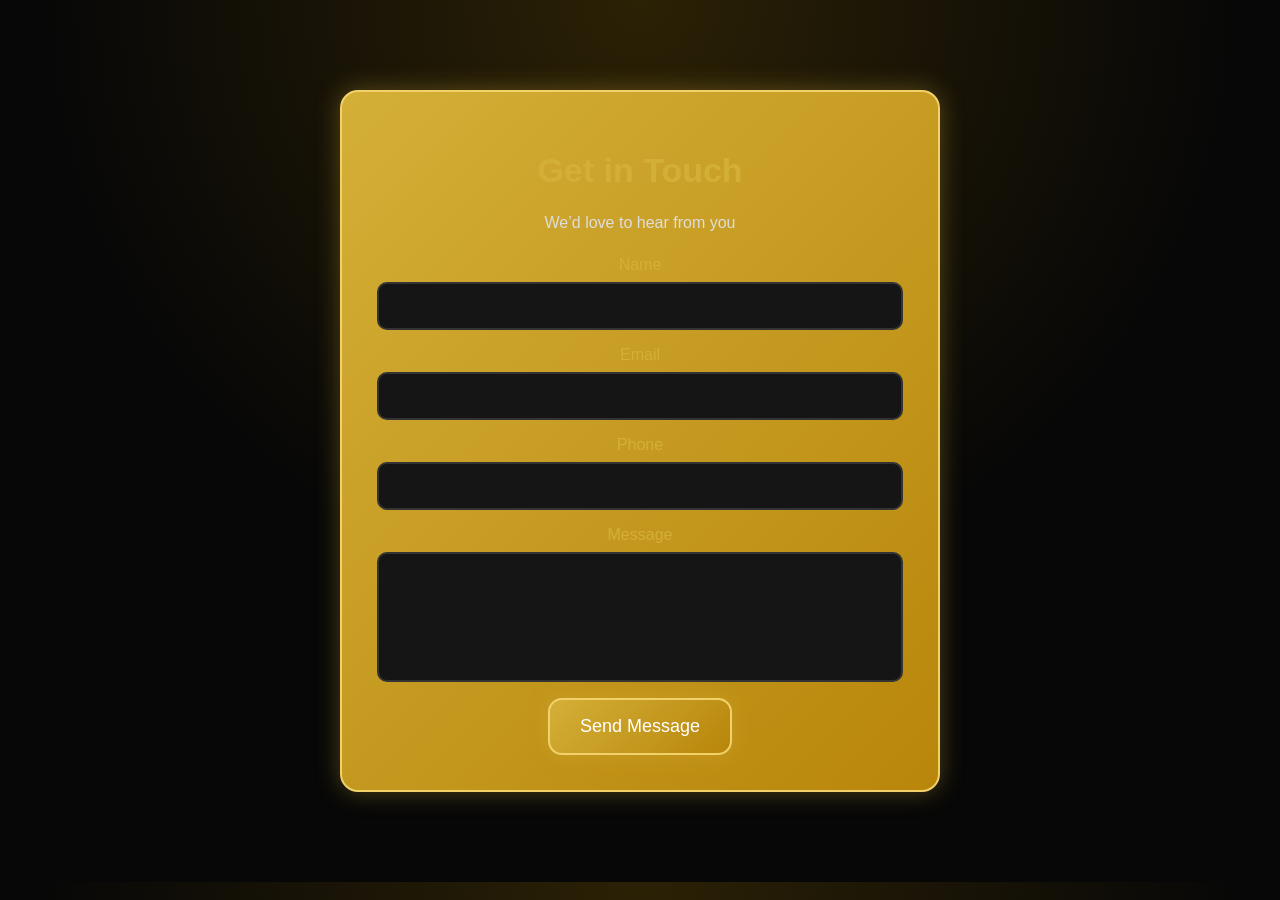
==== Contact_Form.html @ a5ab860d "Add files via upload" ====
<!DOCTYPE html>
<html lang="en">
<head>
    <title>Contact Form</title>
    <link rel="stylesheet" href="theme.css">
</head>
<body class="dark-bg">

<div class="form-wrapper">
    <form id="contact-form" method="POST" action="sendmail.php" class="contact-card">

        <h2 class="form-title">Get in Touch</h2>
        <p class="form-subtitle">We’d love to hear from you</p>

        <div class="form-row form-error" style="display:none;"></div>

        <div class="form-row">
            <label for="contact-form-name">Name</label>
            <input id="contact-form-name" class="form-input" type="text" name="name" required>
        </div>

        <div class="form-row">
            <label for="contact-form-email">Email</label>
            <input id="contact-form-email" class="form-input" type="email" name="email" required>
        </div>

        <div class="form-row">
            <label for="contact-form-phone">Phone</label>
            <input id="contact-form-phone" class="form-input" type="tel" name="phone">
        </div>

        <div class="form-row">
            <label for="contact-form-message">Message</label>
            <textarea id="contact-form-message" class="form-input textarea" name="message" required></textarea>
        </div>

        <button type="submit" class="submit-button">Send Message</button>
    </form>
</div>

</body>
</html>
---- theme.css ----
:root {
  --black: #070707;
  --dark: #111;
  --gold: #d4af37;
  --gold-dark: #b8860b;
  --white: #fff;
}

body {
  margin: 0;
  padding: 0;
  background: radial-gradient(circle at top, #2b2105, var(--black) 55%);
  color: var(--white);
  font-family: Arial, Helvetica, sans-serif;
}

/* NAVIGATION */
ul,
.nav {
  list-style: none;
  margin: 0;
  padding: 14px 24px;
  display: flex;
  gap: 18px;
  background: linear-gradient(90deg, #111, var(--gold-dark));
  box-shadow: 0 4px 20px rgba(0, 0, 0, 0.5);
}

ul li {
  float: none;
}

ul li a,
.nav a {
  display: block;
  color: var(--white);
  font-size: 22px;
  padding: 12px 18px;
  text-decoration: none;
  border-radius: 10px;
  transition: 0.3s ease;
}

ul li a:hover,
.nav a:hover {
  background: var(--gold);
  color: #000;
}

/* HEADINGS */
.heading-block {
  color: var(--gold);
  text-align: center;
  font-size: 42px;
  margin: 70px auto 30px;
  max-width: 1000px;
  text-shadow: 0 0 18px rgba(212, 175, 55, 0.5);
}

h2,
p {
  margin: 24px;
}

/* GOLD CARDS */
.contact-container {
  display: flex;
  justify-content: center;
  gap: 25px;
  margin: 60px auto;
  max-width: 1200px;
  padding: 0 20px;
}

.contact-box,
.service-card,
.contact-card {
  flex: 1;
  padding: 35px;
  border-radius: 18px;
  text-align: center;
  background: linear-gradient(135deg, var(--gold), var(--gold-dark));
  border: 2px solid #f2d16b;
  box-shadow: 0 0 25px rgba(212, 175, 55, 0.35);
  color: white;
}

.contact-box:hover,
.service-card:hover {
  transform: translateY(-6px);
  box-shadow: 0 0 35px rgba(255, 215, 0, 0.65);
}

.contact-box h2 {
  color: white;
  font-size: 26px;
  margin-bottom: 15px;
  width: auto;
}

.contact-box p {
  font-size: 18px;
}

/* BUTTONS */
.special-button,
.submit-button {
  background: linear-gradient(135deg, var(--gold), var(--gold-dark));
  color: white;
  padding: 16px 30px;
  font-size: 18px;
  border-radius: 14px;
  cursor: pointer;
  border: 2px solid #f2d16b;
  box-shadow: 0 0 20px rgba(212, 175, 55, 0.4);
  transition: 0.3s ease;
}

.special-button {
  width: auto;
  height: auto;
  position: static;
  display: block;
  margin: 40px auto;
}

.special-button:hover,
.submit-button:hover {
  transform: scale(1.04);
  box-shadow: 0 0 35px rgba(255, 215, 0, 0.75);
}

/* FORM */
.form-wrapper {
  max-width: 600px;
  margin: 70px auto;
  padding: 20px;
}

.form-title {
  color: var(--gold);
  font-size: 34px;
  text-align: center;
}

.form-subtitle {
  text-align: center;
  color: #ddd;
}

.form-row {
  margin-bottom: 16px;
}

.form-row label {
  display: block;
  margin-bottom: 8px;
  color: var(--gold);
}

.form-input {
  display: block;
  width: 100%;
  box-sizing: border-box;
  padding: 13px;
  border-radius: 10px;
  border: 2px solid #333;
  background: #151515;
  color: white;
  font-size: 16px;
}

.textarea {
  height: 130px;
  resize: none;
}

.form-error {
  color: red;
}

/* DEVELOPER SLIDES */




@keyframes fade {
  from { opacity: 0.4; }
  to { opacity: 1; }
}

.caption,
.dev-info {
  color: var(--gold);
  font-size: 22px;
  text-align: center;
}

/* MAP PAGE */
.layout {
  display: flex;
  min-height: calc(100vh - 70px);
}

.left-panel {
  width: 35%;
  background: linear-gradient(180deg, #211900, #080808);
  padding: 40px;
}

.left-panel h1,
.left-panel h2 {
  color: var(--gold);
}

.right-panel {
  flex: 1;
}

#googleMap {
  width: 100%;
  height: 100%;
  min-height: 500px;
}

/* FAQ */
.faq {
  max-width: 700px;
  margin: 50px auto;
  font-family: Arial, sans-serif;
}

.faq-item {
  border-bottom: 1px solid #333;
  padding: 12px 0;
}

.faq-question {
  width: 100%;
  background: none;
  border: none;
  color: var(--gold);
  font-size: 20px;
  text-align: left;
  padding: 12px 0;
  cursor: pointer;
}

.faq-answer {
  max-height: 0;
  overflow: hidden;
  transition: max-height 0.35s ease;
  color: #ddd;
}

.faq-answer p {
  margin: 10px 0;
}

/* MOBILE */
@media (max-width: 768px) {
  ul,
  .nav,
  .contact-container,
  .layout,
  .slide {
    flex-direction: column;
  }

  .left-panel {
    width: auto;
  }

  .heading-block {
    font-size: 30px;
    padding: 0 20px;
  }
}

.home-page {
  min-height: calc(100vh - 75px);
  display: flex;
  flex-direction: column;
  align-items: center;
  padding: 90px 24px;
  gap: 70px;
}

.hero-card {
  width: min(1100px, 92%);
  display: flex;
  align-items: center;
  justify-content: space-between;
  gap: 50px;
  padding: 50px;
  border-radius: 8px;

  /* CLEAN GOLD BLOCK */
  background: linear-gradient(135deg, #c9a227, #a67c00);
  border: 1px solid #e5c158;

  color: #111;
}

.hero-text h1 {
  font-size: 48px;
  margin-bottom: 20px;
  color: #111;
}

.hero-text p {
  font-size: 18px;
  color: #222;
  margin-bottom: 10px;
}

.home-logo {
  width: 320px;
  max-width: 100%;
}

/* SERVICES - BLOCK GRID */
.services-card {
  width: min(1100px, 92%);
}

.services-card h2 {
  color: #d4af37;
  font-size: 30px;
  margin-bottom: 25px;
}

.services-card ol {
  display: grid;
  grid-template-columns: repeat(3, 1fr);
  gap: 18px;
  padding: 0;
  list-style: none;
  counter-reset: step;
}

.services-card {
  width: min(1100px, 92%);
  margin: 40px auto;
  padding: 40px;

  /* ONE GOLD BLOCK */
  background: linear-gradient(135deg, #d4af37, #b8860b);
  border: 1px solid #f2d16b;
  border-radius: 8px;

  color: #111;
}

.services-card h2 {
  font-size: 28px;
  margin-bottom: 20px;
  color: #111;
}

/* REMOVE GRID */
.services-card ol {
  list-style: none;
  padding: 0;
  margin: 0;
  counter-reset: step;
}

.services-card li {
  counter-increment: step;
  margin-bottom: 14px;
  line-height: 1.5;
}

/* NUMBER STYLE */
.services-card li::before {
  content: counter(step, decimal-leading-zero) ". ";
  font-weight: bold;
}

/* TITLE */
.services-card strong {
  font-weight: bold;
}

.slideshow-container {
  max-width: 900px;
  margin: 40px auto;
}

.slide {
  display: none;
  align-items: center;
  justify-content: center;
  gap: 40px;
}

.slide.active {
  display: flex;
}

.slide img {
  width: 300px;
  height: auto;
}

.caption {
  color: #d4af37;
  font-size: 24px;
  text-align: left;
}
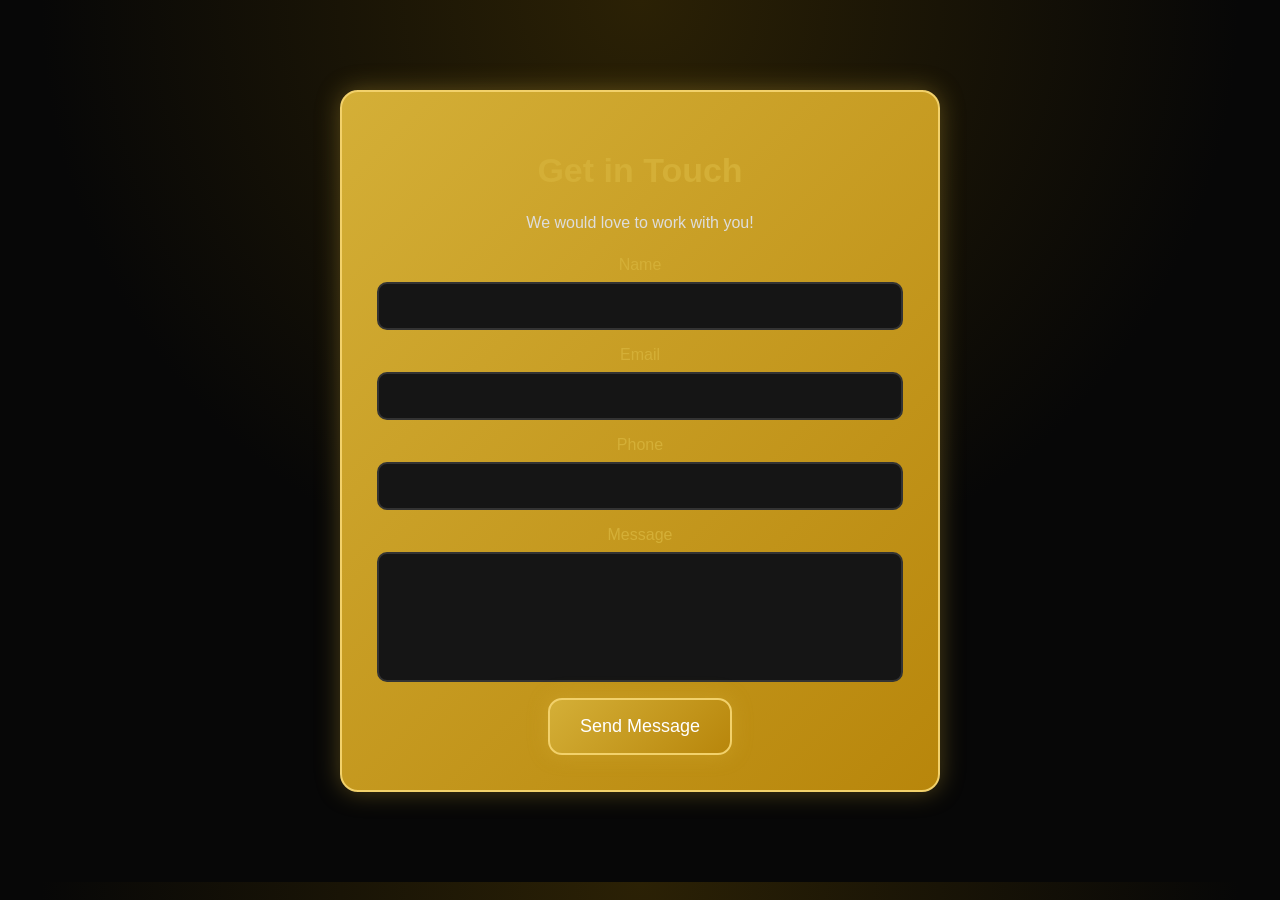
==== commit bee85299: "Add files via upload" ====
--- a/Contact_Form.html
+++ b/Contact_Form.html
@@ -10,7 +10,7 @@
     <form id="contact-form" method="POST" action="sendmail.php" class="contact-card">
 
         <h2 class="form-title">Get in Touch</h2>
-        <p class="form-subtitle">We’d love to hear from you</p>
+        <p class="form-subtitle">We would love to work with you!</p>
 
         <div class="form-row form-error" style="display:none;"></div>
 
--- a/theme.css
+++ b/theme.css
@@ -14,7 +14,7 @@
   font-family: Arial, Helvetica, sans-serif;
 }
 
-/* NAVIGATION */
+
 ul,
 .nav {
   list-style: none;
@@ -47,7 +47,7 @@
   color: #000;
 }
 
-/* HEADINGS */
+
 .heading-block {
   color: var(--gold);
   text-align: center;
@@ -62,7 +62,7 @@
   margin: 24px;
 }
 
-/* GOLD CARDS */
+
 .contact-container {
   display: flex;
   justify-content: center;
@@ -102,7 +102,7 @@
   font-size: 18px;
 }
 
-/* BUTTONS */
+
 .special-button,
 .submit-button {
   background: linear-gradient(135deg, var(--gold), var(--gold-dark));
@@ -130,7 +130,7 @@
   box-shadow: 0 0 35px rgba(255, 215, 0, 0.75);
 }
 
-/* FORM */
+
 .form-wrapper {
   max-width: 600px;
   margin: 70px auto;
@@ -179,7 +179,7 @@
   color: red;
 }
 
-/* DEVELOPER SLIDES */
+
 
 
 
@@ -223,7 +223,7 @@
   min-height: 500px;
 }
 
-/* FAQ */
+
 .faq {
   max-width: 700px;
   margin: 50px auto;
@@ -257,7 +257,7 @@
   margin: 10px 0;
 }
 
-/* MOBILE */
+
 @media (max-width: 768px) {
   ul,
   .nav,
@@ -292,10 +292,10 @@
   align-items: center;
   justify-content: space-between;
   gap: 50px;
-  padding: 50px;
+  padding: 20px;
   border-radius: 8px;
 
-  /* CLEAN GOLD BLOCK */
+
   background: linear-gradient(135deg, #c9a227, #a67c00);
   border: 1px solid #e5c158;
 
@@ -319,9 +319,9 @@
   max-width: 100%;
 }
 
-/* SERVICES - BLOCK GRID */
+
 .services-card {
-  width: min(1100px, 92%);
+  width: min(100px, 92%);
 }
 
 .services-card h2 {
@@ -342,9 +342,9 @@
 .services-card {
   width: min(1100px, 92%);
   margin: 40px auto;
-  padding: 40px;
-
-  /* ONE GOLD BLOCK */
+  padding: 20px;
+
+  
   background: linear-gradient(135deg, #d4af37, #b8860b);
   border: 1px solid #f2d16b;
   border-radius: 8px;
@@ -358,7 +358,7 @@
   color: #111;
 }
 
-/* REMOVE GRID */
+
 .services-card ol {
   list-style: none;
   padding: 0;
@@ -372,13 +372,13 @@
   line-height: 1.5;
 }
 
-/* NUMBER STYLE */
+
 .services-card li::before {
   content: counter(step, decimal-leading-zero) ". ";
   font-weight: bold;
 }
 
-/* TITLE */
+
 .services-card strong {
   font-weight: bold;
 }
@@ -408,4 +408,84 @@
   color: #d4af37;
   font-size: 24px;
   text-align: left;
+}
+
+
+
+.join-section {
+    width: 1140px;
+    margin: 80px auto;
+    padding: 40px;
+    text-align: center;
+
+    background: linear-gradient(135deg, #d4af37, #b8860b);
+    border-radius: 15px;
+
+    color: black;
+
+    box-shadow: 0 0 20px rgba(212, 175, 55, 0.4);
+}
+
+.join-section h2 {
+    font-size: 40px;
+    margin-bottom: 20px;
+}
+
+.join-section p {
+    font-size: 20px;
+    margin-bottom: 40px;
+}
+
+.course-links {
+    display: flex;
+    justify-content: center;
+    gap: 30px;
+    flex-wrap: wrap;
+}
+
+.course-card {
+    text-decoration: none;
+
+    background: black;
+    color: gold;
+
+    padding: 20px 30px;
+    border-radius: 12px;
+
+    font-size: 20px;
+    font-weight: bold;
+
+    transition: 0.3s ease;
+}
+
+.course-card:hover {
+    transform: scale(1.05);
+    background: #111;
+}
+
+
+
+
+
+
+@keyframes bounce {
+    0%, 100% {
+        transform: translateY(0);
+    }
+
+    50% {
+        transform: translateY(6px);
+    }
+}
+
+.arrow {
+    width: 20px;
+    height: 20px;
+
+    border-left: 4px solid gold;
+    border-bottom: 4px solid gold;
+
+    transform: rotate(-45deg);
+
+    margin: 15px auto;
 }
